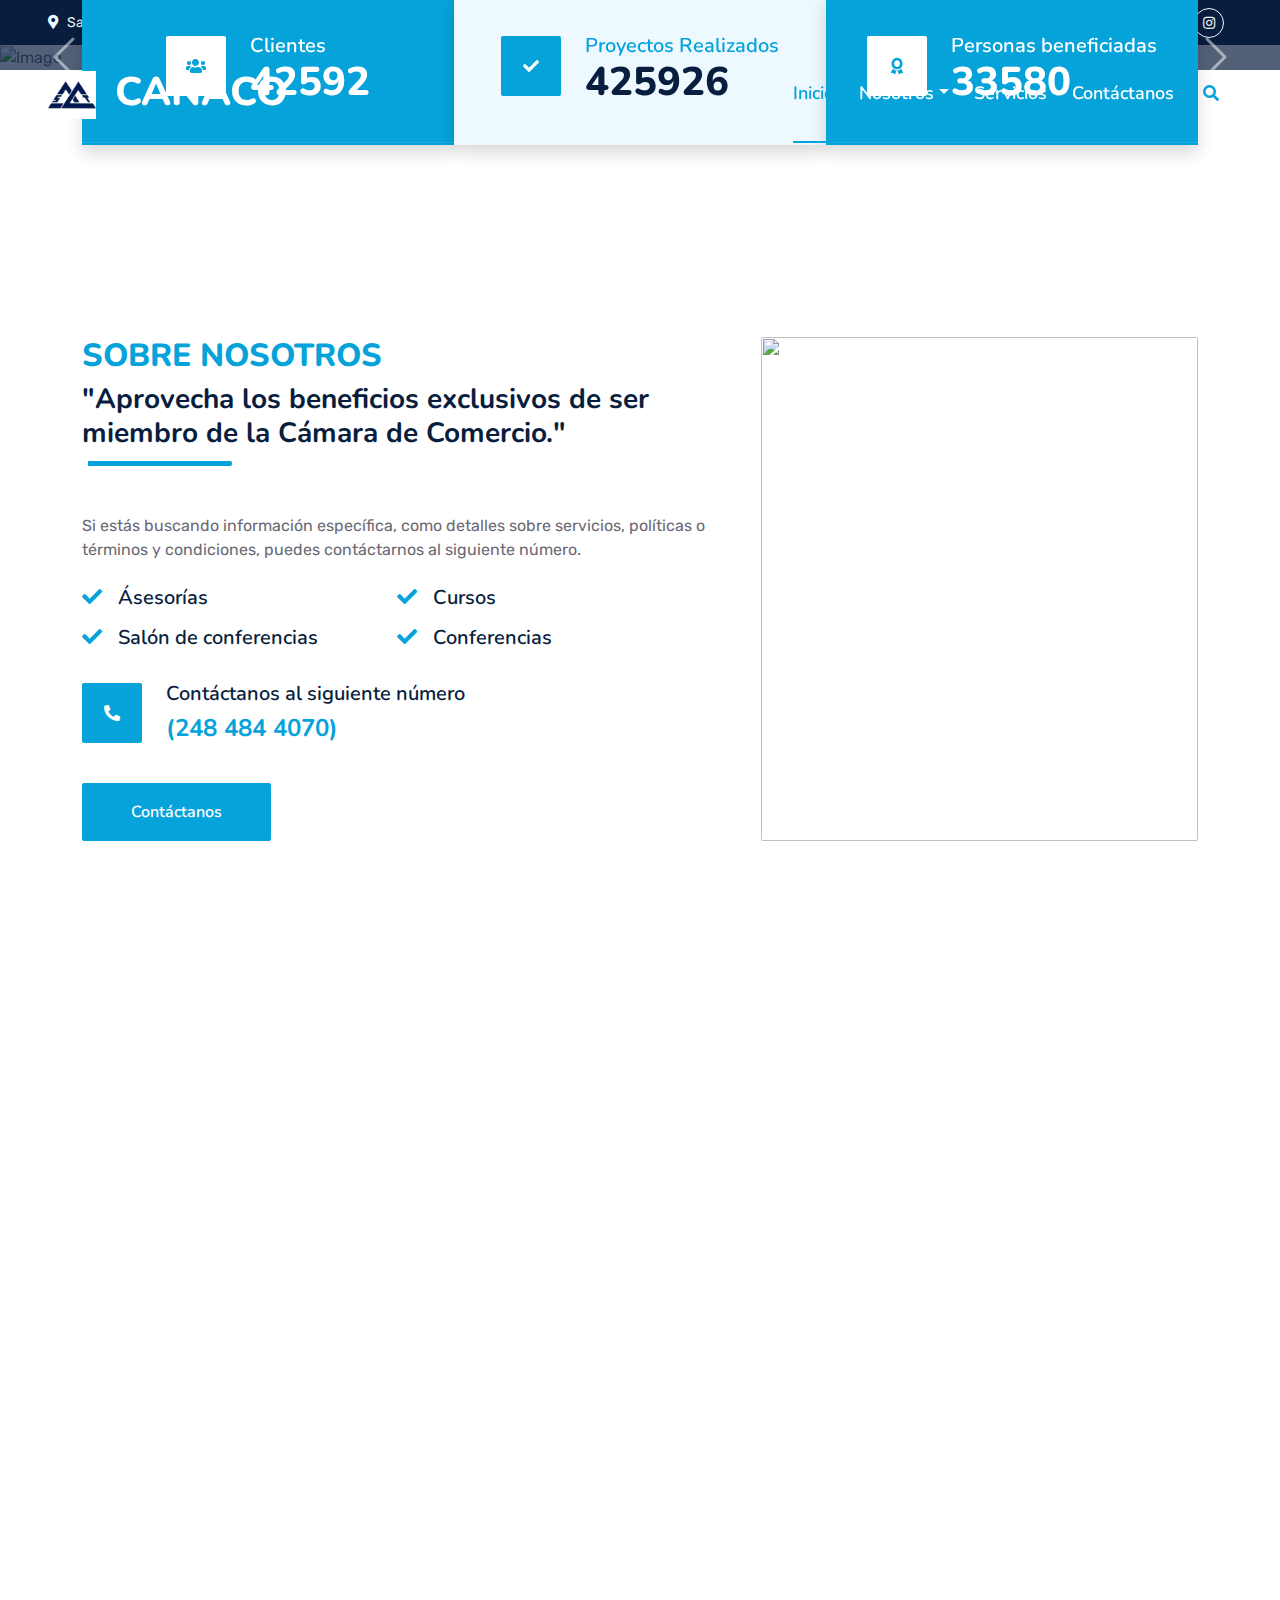
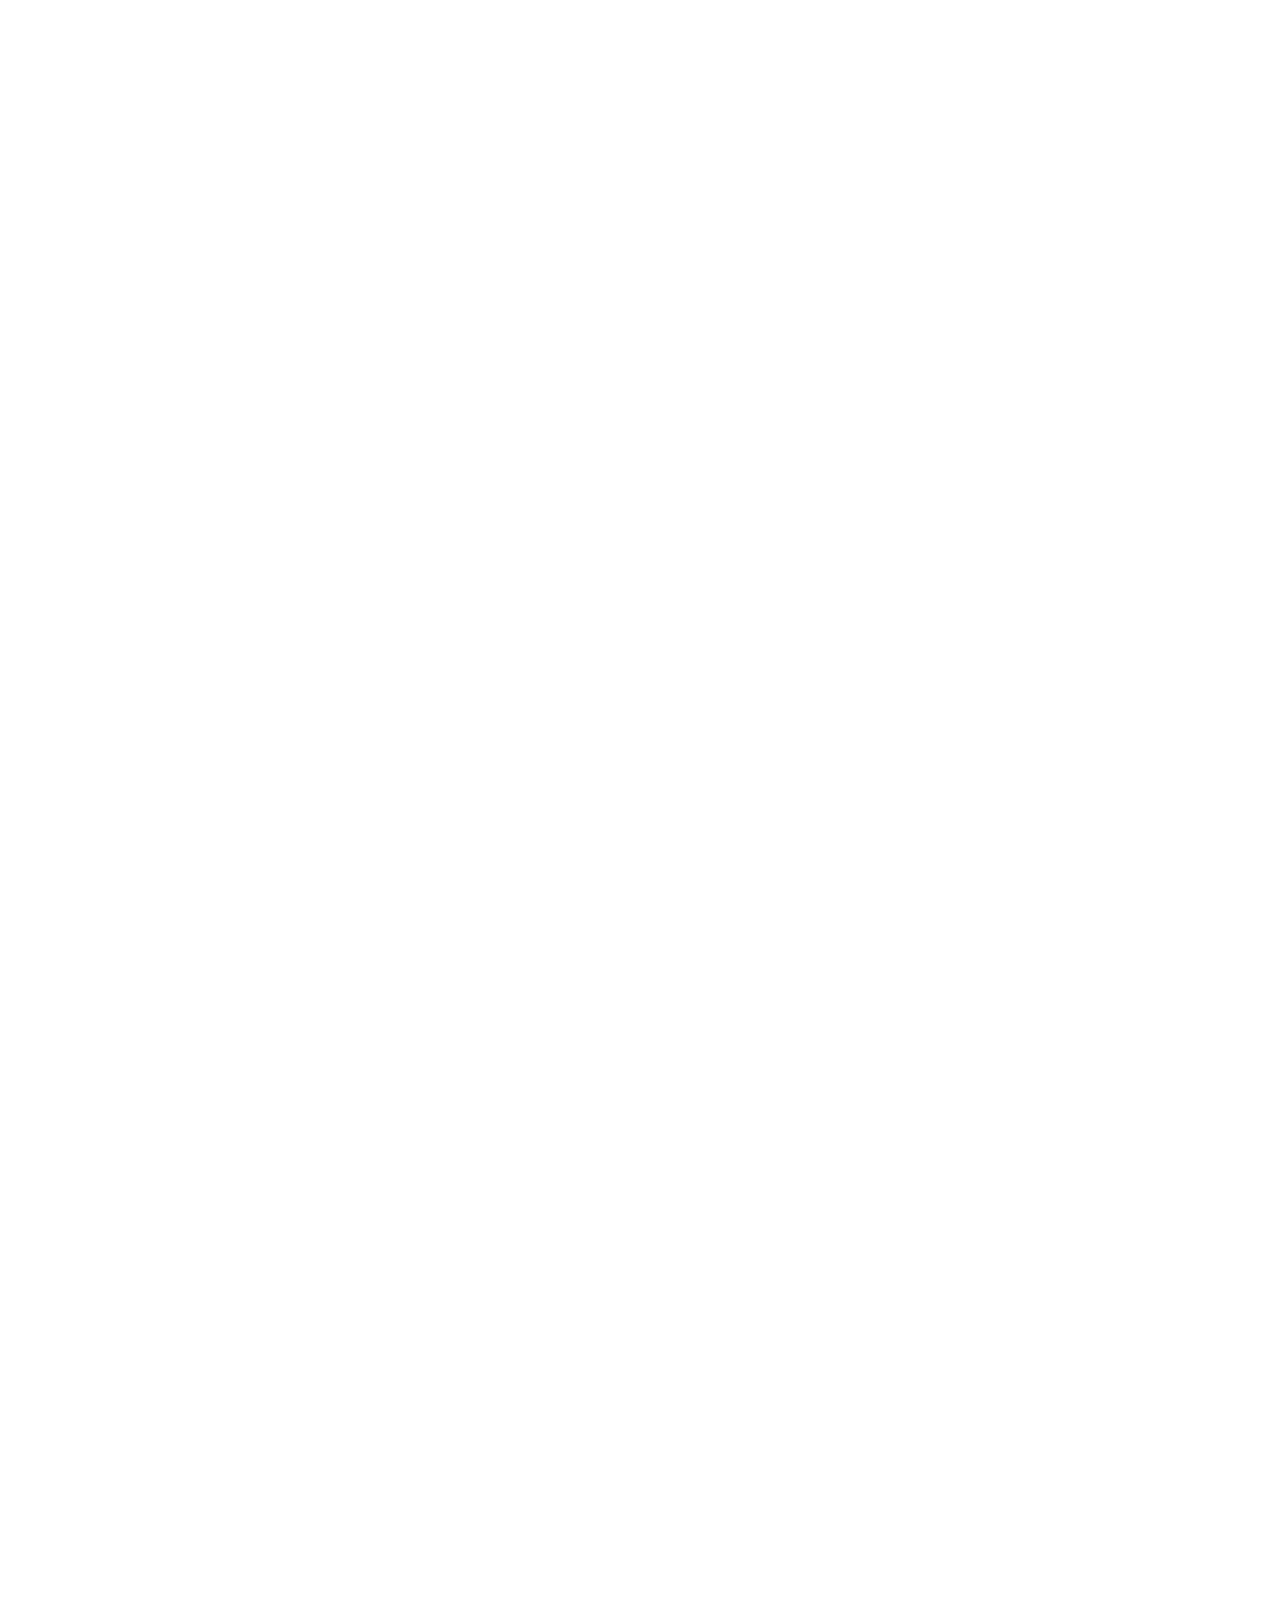
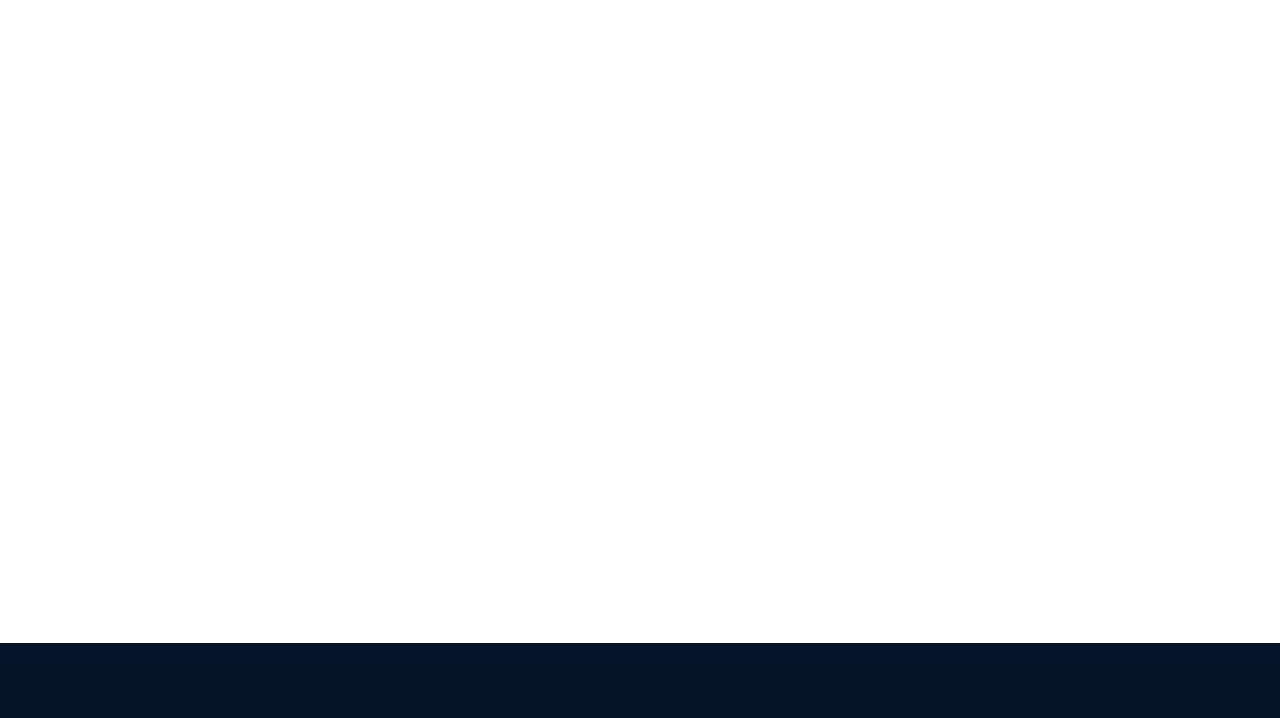
==== index.html @ 7bc9e2fe "first commit" ====
<!DOCTYPE html>
<html lang="en">

<head>
    <meta charset="utf-8">
    <title>CANACO</title>
    <link rel="icon" type="image/jpg" href="img\Logo CANACO.png">

    <meta content="width=device-width, initial-scale=1.0" name="viewport">
    <meta content="Free HTML Templates" name="keywords">
    <meta content="Free HTML Templates" name="description">

   

    <!-- Fuentes web de Google -->
    <link rel="preconnect" href="https://fonts.googleapis.com">
    <link rel="preconnect" href="https://fonts.gstatic.com" crossorigin>
    <link href="https://fonts.googleapis.com/css2?family=Nunito:wght@400;600;700;800&family=Rubik:wght@400;500;600;700&display=swap" rel="stylesheet">

   <!-- Hoja de estilos de fuentes de iconos -->
    <link href="https://cdnjs.cloudflare.com/ajax/libs/font-awesome/5.10.0/css/all.min.css" rel="stylesheet">
    <link href="https://cdn.jsdelivr.net/npm/bootstrap-icons@1.4.1/font/bootstrap-icons.css" rel="stylesheet">

      <!-- Hoja de estilo de bibliotecas -->
    <link href="lib/owlcarousel/assets/owl.carousel.min.css" rel="stylesheet">
    <link href="lib/animate/animate.min.css" rel="stylesheet">

     <!-- Hoja de estilo Bootstrap personalizada -->
    <link href="css/bootstrap.min.css" rel="stylesheet">

    <!-- Template Stylesheet -->
    <link href="css/style.css" rel="stylesheet">
</head>

<body>
    <!-- Spinner Start -->
    <div id="spinner" class="show bg-white position-fixed translate-middle w-100 vh-100 top-50 start-50 d-flex align-items-center justify-content-center">
        <div class="spinner"></div>
    </div>
    <!-- Spinner End -->


    <!-- Topbar Start -->
    <div class="container-fluid bg-dark px-5 d-none d-lg-block">
        <div class="row gx-0">
            <div class="col-lg-8 text-center text-lg-start mb-2 mb-lg-0">
                <div class="d-inline-flex align-items-center" style="height: 45px;">
                    <small class="me-3 text-light"><i class="fa fa-map-marker-alt me-2"></i>San Martin Texmelucan, Puebla , Mexico </small>
                    <small class="me-3 text-light"><i class="fa fa-phone-alt me-2"></i>248-484-40-70</small>
                    <small class="text-light"><i class="fa fa-envelope-open me-2"></i>canacotexmelucan@yahoo.com.mx</small>
                </div>
            </div>
            <!-- REDES DE LA EMPRESA -->
            <div class="col-lg-4 text-center text-lg-end">
                <div class="d-inline-flex align-items-center" style="height: 45px;">
                    <a class="btn btn-sm btn-outline-light btn-sm-square rounded-circle me-2" href="https://x.com/CANACOTexmeluca">
                        <i class="fab fa-twitter fw-normal"></i></a>

                    <a class="btn btn-sm btn-outline-light btn-sm-square rounded-circle me-2" href="https://www.facebook.com/people/Canaco-Servytur-Texmelucan/100064343695938/">
                        <i class="fab fa-facebook-f fw-normal"> </i></a>

                    <a class="btn btn-sm btn-outline-light btn-sm-square rounded-circle me-2" href="https://www.instagram.com/canacoservyturtexmelucan/"> 
                        <i class="fab fa-instagram fw-normal"></i></a>
                </div>
            </div>
        </div>
    </div>
    <!-- Topbar End -->


    <!-- Carusel  -->
    <div class="container-fluid position-relative p-0">
        <nav class="navbar navbar-expand-lg navbar-dark px-5 py-3 py-lg-0">
            <a href="index.html" class="navbar-brand p-0">
                <h1 class="m-0">
  <img src="img\logoa2.jpg" alt="Icono" style="width: 48px; height: 48px; margin-right: 8px;">
  CANACO
</h1>
            </a>
            <button class="navbar-toggler" type="button" data-bs-toggle="collapse" data-bs-target="#navbarCollapse">
                <span class="fa fa-bars"></span>
            </button>
            <div class="collapse navbar-collapse" id="navbarCollapse">
                <div class="navbar-nav ms-auto py-0">
                    <a href="index.html" class="nav-item nav-link active">Inicio</a>
                    <div class="nav-item dropdown">
                        <a href="#" class="nav-link dropdown-toggle" data-bs-toggle="dropdown">Nosotros</a>
                        <div class="dropdown-menu m-0">

                            <a href="price.html" class="dropdown-item">Misión</a>
                            <a href="quote.html" class="dropdown-item">Nuestro Equipo</a>
                            
                        </div>
                    </div>
                    <a href="service.html" class="nav-item nav-link">Servicios</a>
                    <a href="contact.html" class="nav-item nav-link">Contáctanos</a>
                </div>
                <butaton type="button" class="btn text-primary ms-3" data-bs-toggle="modal" data-bs-target="#searchModal"><i class="fa fa-search"></i></butaton>
            </div>
        </nav>
<!--imagenes-->
        <div id="header-carousel" class="carousel slide carousel-fade" data-bs-ride="carousel">
            <div class="carousel-inner">
                <div class="carousel-item active">
                    <img class="w-100" src="img/buen fin.jpg" alt="Image">
                    <div class="carousel-caption d-flex flex-column align-items-center justify-content-center">
                        <div class="p-3" style="max-width: 900px;">
                            <h5 class="text-white text-uppercase mb-3 animated slideInDown">"Descubre cómo la Cámara de Comercio puede ayudarte a conectar con otros empresarios, mejorar tus habilidades y aumentar tu visibilidad en el mercado." </h5>
                            <h1 class="display-1 text-white mb-md-4 animated zoomIn">Somos tu mejor opción para hacerte crecer </h1>
                            <a href="contact.html" class="btn btn-primary py-md-3 px-md-5 me-3 animated slideInLeft">Contáctanos</a>
                        </div>
                    </div>
                </div>
                <div class="carousel-item">
                    <img class="w-100" src="img/imagen coferencia.jpg" alt="Image">
                    <div class="carousel-caption d-flex flex-column align-items-center justify-content-center">
                        <div class="p-3" style="max-width: 900px;">
                            <h5 class="text-white text-uppercase mb-3 animated slideInDown">Creatividad y soluciones</h5>
                            <h1 class="display-1 text-white mb-md-4 animated zoomIn">"Únete a la Cámara de Comercio y accede a una red de oportunidades."</h1>
                            <a href="contact.html" class="btn btn-primary py-md-3 px-md-5 me-3 animated slideInLeft">Contáctanos</a>
                        </div>
                    </div>
                </div>
            </div>
            <button class="carousel-control-prev" type="button" data-bs-target="#header-carousel"
                data-bs-slide="prev">
                <span class="carousel-control-prev-icon" aria-hidden="true"></span>
                <span class="visually-hidden">Previous</span>
            </button>
            <button class="carousel-control-next" type="button" data-bs-target="#header-carousel"
                data-bs-slide="next">
                <span class="carousel-control-next-icon" aria-hidden="true"></span>
                <span class="visually-hidden">Next</span>
            </button>
        </div>
    </div>
    <!-- Navbar & Carousel End -->


    <!-- Full Screen Search Start -->
    <div class="modal fade" id="searchModal" tabindex="-1">
        <div class="modal-dialog modal-fullscreen">
            <div class="modal-content" style="background: rgba(9, 30, 62, .7);">
                <div class="modal-header border-0">
                    <button type="button" class="btn bg-white btn-close" data-bs-dismiss="modal" aria-label="Close"></button>
                </div>
                <div class="modal-body d-flex align-items-center justify-content-center">
                    <div class="input-group" style="max-width: 600px;">
                        <input type="text" class="form-control bg-transparent border-primary p-3" placeholder="Type search keyword">
                        <button class="btn btn-primary px-4"><i class="bi bi-search"></i></button>
                    </div>
                </div>
            </div>
        </div>
    </div>
    <!-- Full Screen Search End -->


    <!-- Facts Start -->
    <div class="container-fluid facts py-5 pt-lg-0">
        <div class="container py-5 pt-lg-0">
            <div class="row gx-0">
                <div class="col-lg-4 wow zoomIn" data-wow-delay="0.1s">
                    <div class="bg-primary shadow d-flex align-items-center justify-content-center p-4" style="height: 150px;">
                        <div class="bg-white d-flex align-items-center justify-content-center rounded mb-2" style="width: 60px; height: 60px;">
                            <i class="fa fa-users text-primary"></i>
                        </div>
                        <div class="ps-4">
                            <h5 class="text-white mb-0">Clientes</h5>
                            <h1 class="text-white mb-0" data-toggle="counter-up">123456</h1>
                        </div>
                    </div>
                </div>
                <div class="col-lg-4 wow zoomIn" data-wow-delay="0.3s">
                    <div class="bg-light shadow d-flex align-items-center justify-content-center p-4" style="height: 150px;">
                        <div class="bg-primary d-flex align-items-center justify-content-center rounded mb-2" style="width: 60px; height: 60px;">
                            <i class="fa fa-check text-white"></i>
                        </div>
                        <div class="ps-4">
                            <h5 class="text-primary mb-0">Proyectos Realizados</h5>
                            <h1 class="mb-0" data-toggle="counter-up">1234567</h1>
                        </div>
                    </div>
                </div>
                <div class="col-lg-4 wow zoomIn" data-wow-delay="0.6s">
                    <div class="bg-primary shadow d-flex align-items-center justify-content-center p-4" style="height: 150px;">
                        <div class="bg-white d-flex align-items-center justify-content-center rounded mb-2" style="width: 60px; height: 60px;">
                            <i class="fa fa-award text-primary"></i>
                        </div>
                        <div class="ps-4">
                            <h5 class="text-white mb-0">Personas beneficiadas</h5>
                            <h1 class="text-white mb-0" data-toggle="counter-up">98765</h1>
                        </div>
                    </div>
                </div>
            </div>
        </div>
    </div>
    <!-- Facts Start -->

    <!-- About Start -->
    <div class="container-fluid py-5 wow fadeInUp" data-wow-delay="0.1s">
        <div class="container py-5">
            <div class="row g-5">
                <div class="col-lg-7">
                    <div class="section-title position-relative pb-3 mb-5">
                        <h2 class="fw-bold text-primary text-uppercase">Sobre Nosotros</h2>
                        <h3 class="mb-0">"Aprovecha los beneficios exclusivos de ser miembro de la Cámara de Comercio."</h3>
                    </div>
                    <p class="mb-4">Si estás buscando información específica, como detalles sobre servicios, políticas o términos y condiciones, puedes contáctarnos al siguiente número.</p>
                    <div class="row g-0 mb-3">
                        <div class="col-sm-6 wow zoomIn" data-wow-delay="0.2s">
                            <h5 class="mb-3"><i class="fa fa-check text-primary me-3"></i>Ásesorías</h5>
                            <h5 class="mb-3"><i class="fa fa-check text-primary me-3"></i>Salón de conferencias</h5>
                        </div>
                        <div class="col-sm-6 wow zoomIn" data-wow-delay="0.4s">
                            <h5 class="mb-3"><i class="fa fa-check text-primary me-3"></i>Cursos</h5>
                            <h5 class="mb-3"><i class="fa fa-check text-primary me-3"></i>Conferencias</h5>
                        </div>
                    </div>
                    <div class="d-flex align-items-center mb-4 wow fadeIn" data-wow-delay="0.6s">
                        <div class="bg-primary d-flex align-items-center justify-content-center rounded" style="width: 60px; height: 60px;">
                            <i class="fa fa-phone-alt text-white"></i>
                        </div>
                        <div class="ps-4">
                            <h5 class="mb-2">Contáctanos al siguiente número</h5>
                            <h4 class="text-primary mb-0">(248 484 4070)</h4>
                        </div>
                    </div>
                    <a href="quote.html" class="btn btn-primary py-3 px-5 mt-3 wow zoomIn" data-wow-delay="0.9s">Contáctanos</a>
                </div>
                <div class="col-lg-5" style="min-height: 500px;">
                    <div class="position-relative h-100">
                        <img class="position-absolute w-100 h-100 rounded wow zoomIn" data-wow-delay="0.9s" src="img/fotoC.jpg" style="object-fit: cover;">
                    </div>
                </div>
            </div>
        </div>
    </div>
    <!-- About End -->


    <!-- Features Start -->
    <div class="container-fluid py-5 wow fadeInUp" data-wow-delay="0.1s">
        <div class="container py-5">
            <div class="section-title text-center position-relative pb-3 mb-5 mx-auto" style="max-width: 600px;">
                <h5 class="fw-bold text-primary text-uppercase">¿POR QUÉ ELEGIRNOS?</h5>
                <h1 class="mb-0">Estamos aquí para hacer crecer tu negocio exponencialmente</h1>
            </div>
            <div class="row g-5">
                <div class="col-lg-4">
                    <div class="row g-5">
                        <div class="col-12 wow zoomIn" data-wow-delay="0.2s">
                            <div class="bg-primary rounded d-flex align-items-center justify-content-center mb-3" style="width: 60px; height: 60px;">
                                <i class="fa fa-cubes text-white"></i>
                            </div>
                            <h4>Recursos y apoyo</h4>
                            <p class="mb-0"> La Cámara de Comercio ofrece una amplia gama de recursos, desde asesoramiento empresarial y capacitación hasta eventos y seminarios que te ayudarán a mejorar tus habilidades y conocimientos. </p>
                        </div>
                        <div class="col-12 wow zoomIn" data-wow-delay="0.6s">
                            <div class="bg-primary rounded d-flex align-items-center justify-content-center mb-3" style="width: 60px; height: 60px;">
                                <i class="fa fa-award text-white"></i>
                            </div>
                            <h4>Conexiones estratégicas</h4>
                            <p class="mb-0"> Al unirte a la Cámara de Comercio, tendrás acceso a una red de empresarios y profesionales influyentes que pueden ayudarte a establecer conexiones valiosas y colaboraciones estratégicas para el crecimiento de tu negocio.</p>
                        </div>
                    </div>
                </div>
                <div class="col-lg-4  wow zoomIn" data-wow-delay="0.9s" style="min-height: 350px;">
                    <div class="position-relative h-100">
<!--imagenes-->
                        <img class="position-absolute w-100 h-100 rounded wow zoomIn" data-wow-delay="0.1s" src="img/buen fin.jpg" style="object-fit: cover;">
                    </div>
                </div>
                <div class="col-lg-4">
                    <div class="row g-5">
                        <div class="col-12 wow zoomIn" data-wow-delay="0.4s">
                            <div class="bg-primary rounded d-flex align-items-center justify-content-center mb-3" style="width: 60px; height: 60px;">
                                <i class="fa fa-users-cog text-white"></i>
                            </div>
                            <h4>Cursos</h4>
                            <p class="mb-0">Tenemos los mejores precios del mercado ofreciendo un precio justo y razonable en relación con la los materiales de mas alta calidad. </p>
                        </div>
                        <div class="col-12 wow zoomIn" data-wow-delay="0.8s">
                            <div class="bg-primary rounded d-flex align-items-center justify-content-center mb-3" style="width: 60px; height: 60px;">
                                <i class="fa fa-phone-alt text-white"></i>
                            </div>
                            <h4>Registro SIEM</h4>
                            <p class="mb-0">Nuestro soporte técnico esta disponible las 24 horas del día, los 7 días de la semana, proporciona asistencia y ayuda a los clientes en cuálquier momento, sin importar la hora del día o la noche.</p>
                        </div>
                    </div>
                </div>
            </div>
        </div>
    </div>
    <!-- Features Start -->


 
    <!-- Quote Start -->
    <div class="container-fluid py-5 wow fadeInUp" data-wow-delay="0.1s">
        <div class="container py-5">
            <div class="row g-5">
                <div class="col-lg-7">
                    <div class="section-title position-relative pb-3 mb-5">
                        <h5 class="fw-bold text-primary text-uppercase">¿QUIÉRES AFILIARTE A LA CAMARA DE COMERCIO?</h5>
                        <h1 class="mb-0">Siéntete libre de contactarnos</h1>
                    </div>
                    <div class="row gx-3">
                        <div class="col-sm-6 wow zoomIn" data-wow-delay="0.2s">
                            <h5 class="mb-4"><i class="fa fa-reply text-primary me-3"></i>Nos esncuentas abierto desde las 10 am</h5>
                        </div>
                        <div class="col-sm-6 wow zoomIn" data-wow-delay="0.4s">
                            <h5 class="mb-4"><i class="fa fa-phone-alt text-primary me-3"></i>Y el cierre de la oficinas son a las 7 pm 
                            </h5>
                        </div>
                    </div>
                    <p class="mb-4">Incrementa la visibilidad y credibilidad de tu empresa a través de eventos y actividades promocionales.</p>
                    <div class="d-flex align-items-center mt-2 wow zoomIn" data-wow-delay="0.6s">
                        <div class="bg-primary d-flex align-items-center justify-content-center rounded" style="width: 60px; height: 60px;">
                            <i class="fa fa-phone-alt text-white"></i>
                        </div>
                        <div class="ps-4">
                            <h5 class="mb-2">Contáctanos al siguiente Número</h5>
                            <h4 class="text-primary mb-0"> 248 484 4070</h4>
                        </div>
                    </div>
                </div>
                <div class="col-lg-5">
                    <div class="bg-primary rounded h-100 d-flex align-items-center p-5 wow zoomIn" data-wow-delay="0.9s">
                        <!--Formulario 2-->
                        <form action="insertarm.php" method="post">
                        <div class="row g-3">
                            <input type="hidden" name="id" value="null">
                            <div class="col-md-6">
                                <input type="text" name="nombre" class="form-control border-0 bg-light px-4" placeholder="Nombre" style="height: 55px;">
                            </div>
                            <div class="col-md-6">
                                <input type="email" name="correo" class="form-control border-0 bg-light px-4" placeholder="Correo" style="height: 55px;">
                            </div>
                            <div class="col-12">
                                <input type="text" name="paisc"  class="form-control border-0 bg-light px-4" placeholder="Pais" style="height: 55px;">
                            </div>
                            <div class="col-12">
                                <input name="comentarios" class="form-control border-0 bg-light px-4 py-3" rows="4" placeholder="Comentarios"></textarea>
                            </div>
                            <div class="col-12">
                                <button class="btn btn-primary w-100 py-3" type="submit">Déjanos un mensaje</button>
                            </div>
                        </div>
                    </form>
                    <!--Formulario 2 -->
                    </div>
                </div>
            </div>
        </div>
    </div>
    <!-- Quote End -->


    <!-- Testimonial Start -->
    <div class="container-fluid py-5 wow fadeInUp" data-wow-delay="0.1s">
        <div class="container py-5">
            <div class="section-title text-center position-relative pb-3 mb-4 mx-auto" style="max-width: 600px;">
                <h5 class="fw-bold text-primary text-uppercase">TESTIMONIOS</h5>
                <h1 class="mb-0">Opiniones de clientes sobre nuestro trabajo</h1>
            </div>
            <div class="owl-carousel testimonial-carousel wow fadeInUp" data-wow-delay="0.6s">
                <div class="testimonial-item bg-light my-4">
                    <div class="d-flex align-items-center border-bottom pt-5 pb-4 px-5">
                        <img class="img-fluid rounded" src="img/prim.jpg" style="width: 60px; height: 60px;" >
                        <div class="ps-4">
                            <h4 class="text-primary mb-1">Celeste </h4>
                            <small class="text-uppercase">Profesión Mecatronica </small>
                        </div>
                    </div>
                    <div class="pt-4 pb-5 px-5">
                     La empresa es super profesional!
                    </div>
                </div>
                <div class="testimonial-item bg-light my-4">
                    <div class="d-flex align-items-center border-bottom pt-5 pb-4 px-5">
                        <img class="img-fluid rounded" src="img/erick.jpg" style="width: 60px; height: 60px;" >
                        <div class="ps-4">
                            <h4 class="text-primary mb-1">Erick Zepomtecalt  </h4>
                            <small class="text-uppercase">Profesión Diseñador</small>
                        </div>
                    </div>
                    <div class="pt-4 pb-5 px-5">
                        Excelente servicio!
                    </div>
                </div>
                <div class="testimonial-item bg-light my-4">
                    <div class="d-flex align-items-center border-bottom pt-5 pb-4 px-5">
                        <img class="img-fluid rounded" src="img/arge.jpg" style="width: 60px; height: 60px;" >
                        <div class="ps-4">
                            <h4 class="text-primary mb-1">Argelia Torres Hernandez</h4>
                            <small class="text-uppercase">Profesión Laboratorista</small>
                        </div>
                    </div>
                    <div class="pt-4 pb-5 px-5">
                        La mejor empresa!
                    </div>
                </div>
                <div class="testimonial-item bg-light my-4">
                    <div class="d-flex align-items-center border-bottom pt-5 pb-4 px-5">
                        <img class="img-fluid rounded" src="img/logo uth.png" style="width: 60px; height: 60px;" >
                        <div class="ps-4">
                            <h4 class="text-primary mb-1">Universidad Tecnológica de Huejotzingo </h4>
                            <small class="text-uppercase">Profesión Educación</small>
                        </div>
                    </div>
                    <div class="pt-4 pb-5 px-5">
                        De las mejores empresas que he visto!
                    </div>
                </div>
            </div>
        </div>
    </div>
    <!-- Testimonial End -->


    <!-- Vendor Start -->
    <div class="container-fluid py-5 wow fadeInUp" data-wow-delay="0.1s">
        <div class="container py-5 mb-5">
            <div class="bg-white">
                <div class="owl-carousel vendor-carousel">
                    <img src="img/" alt="">
                  
                </div>
            </div>
        </div>
    </div>
    <!-- Vendor End -->
    

    <!-- Footer Start -->
    <div class="container-fluid bg-dark text-light mt-5 wow fadeInUp" data-wow-delay="0.1s">
        <div class="container">
            <div class="row gx-5">
                <div class="col-lg-4 col-md-6 footer-about">
                    <div class="d-flex flex-column align-items-center justify-content-center text-center h-100 bg-primary p-4">
                        <a href="index.html" class="navbar-brand">
                            <h1 class="m-0 text-white"><i class="fa fa-user-tie me-2"></i>Canaco</h1>
                        </a>
                        <p class="mt-3 mb-4">Agrega un comentario acerca de la página web.</p>
                        <form action="">
                            <div class="input-group">
                                <input type="text" class="form-control border-white p-3" placeholder="Escribe Aqui">
                                <button class="btn btn-dark">Envíar</button>
                            </div>
                        </form>
                    </div>
                </div>
                <div class="col-lg-8 col-md-6">
                    <div class="row gx-5">
                        <div class="col-lg-4 col-md-12 pt-5 mb-5">
                            <div class="section-title section-title-sm position-relative pb-3 mb-4">
                                <h3 class="text-light mb-0">Contáctanos</h3>
                            </div>
                            <div class="d-flex mb-2">
                                <i class="bi bi-geo-alt text-primary me-2"></i>
                                <p class="mb-0">Reforma Ote. 3, Col Centro, 74000 San Martín Texmelucan de Labastida, Pue.</p>
                            </div>
                            <div class="d-flex mb-2">
                                <i class="bi bi-envelope-open text-primary me-2"></i>
                                <p class="mb-0">canacotexmelucan@yahoo.</p>
                            </div>
                            <div class="d-flex mb-2">
                                <i class="bi bi-telephone text-primary me-2"></i>
                                <p class="mb-0"> 248 484 4070</p>
                            </div>
                            <div class="d-flex mt-4">
                                <a class="btn btn-primary btn-square me-2" href="#"><i class="fab fa-twitter fw-normal"></i></a>
                                <a class="btn btn-primary btn-square me-2" href="#"><i class="fab fa-facebook-f fw-normal"></i></a>
                                <a class="btn btn-primary btn-square me-2" href="#"><i class="fab fa-linkedin-in fw-normal"></i></a>
                                <a class="btn btn-primary btn-square" href="#"><i class="fab fa-instagram fw-normal"></i></a>
                            </div>
                        </div>
                        <div class="col-lg-4 col-md-12 pt-0 pt-lg-5 mb-5">
                            <div class="section-title section-title-sm position-relative pb-3 mb-4">
                                <h3 class="text-light mb-0">Enlaces Rápidos</h3>
                            </div>
                            <div class="link-animated d-flex flex-column justify-content-start">
                                <a class="text-light mb-2" href="#"><i class="bi bi-arrow-right text-primary me-2"></i>Inicio</a>
                                <a class="text-light mb-2" href="#"><i class="bi bi-arrow-right text-primary me-2"></i>Sobre nosotros</a>
                                <a class="text-light mb-2" href="#"><i class="bi bi-arrow-right text-primary me-2"></i>
                                ¿Por qué elegirnos?</a>
                                <a class="text-light mb-2" href="#"><i class="bi bi-arrow-right text-primary me-2"></i>servicios</a>
                                <a class="text-light mb-2" href="#"><i class="bi bi-arrow-right text-primary me-2"></i>Testimonios</a>
                                <a class="text-light" href="#"><i class="bi bi-arrow-right text-primary me-2"></i>Equipo de trabajo</a>
                            </div>
                        </div>
                        <div class="col-lg-4 col-md-12 pt-0 pt-lg-5 mb-5">
                            <div class="section-title section-title-sm position-relative pb-3 mb-4">
                                <h3 class="text-light mb-0">Enlaces Populares</h3>
                            </div>
                            <div class="link-animated d-flex flex-column justify-content-start">
                                <a class="text-light mb-2" href="#"><i class="bi bi-arrow-right text-primary me-2"></i>Inicio</a>
                                <a class="text-light mb-2" href="#"><i class="bi bi-arrow-right text-primary me-2"></i>Nosotros</a>
                                <a class="text-light mb-2" href="#"><i class="bi bi-arrow-right text-primary me-2"></i>Servicios</a>
                                <a class="text-light mb-2" href="#"><i class="bi bi-arrow-right text-primary me-2"></i>Contáctanos</a>
                                
                            </div>
                        </div>
                    </div>
                </div>
            </div>
        </div>
    </div>
    <div class="container-fluid text-white" style="background: #061429;">
        <div class="container text-center">
            <div class="row justify-content-end">
                <div class="col-lg-8 col-md-6">
                    <div class="d-flex align-items-center justify-content-center" style="height: 75px;">
                    </div>
                </div>
            </div>
        </div>
    </div>
    <!-- Footer End -->


    <!-- Back to Top -->
    <a href="#" class="btn btn-lg btn-primary btn-lg-square rounded back-to-top"><i class="bi bi-arrow-up"></i></a>


    <!-- JavaScript Libraries -->
    <script src="https://code.jquery.com/jquery-3.4.1.min.js"></script>
    <script src="https://cdn.jsdelivr.net/npm/bootstrap@5.0.0/dist/js/bootstrap.bundle.min.js"></script>
    <script src="lib/wow/wow.min.js"></script>
    <script src="lib/easing/easing.min.js"></script>
    <script src="lib/waypoints/waypoints.min.js"></script>
    <script src="lib/counterup/counterup.min.js"></script>
    <script src="lib/owlcarousel/owl.carousel.min.js"></script>

    <!-- Template Javascript -->
    <script src="js/main.js"></script>
</body>
</html>
---- css/style.css ----
/********** Template CSS **********/
:root {
    --primary: #06A3DA;
    --secondary: #34AD54;
    --light: #EEF9FF;
    --dark: #091E3E;
}


/*** Spinner ***/
.spinner {
    width: 40px;
    height: 40px;
    background: var(--primary);
    margin: 100px auto;
    -webkit-animation: sk-rotateplane 1.2s infinite ease-in-out;
    animation: sk-rotateplane 1.2s infinite ease-in-out;
}

@-webkit-keyframes sk-rotateplane {
    0% {
        -webkit-transform: perspective(120px)
    }
    50% {
        -webkit-transform: perspective(120px) rotateY(180deg)
    }
    100% {
        -webkit-transform: perspective(120px) rotateY(180deg) rotateX(180deg)
    }
}

@keyframes sk-rotateplane {
    0% {
        transform: perspective(120px) rotateX(0deg) rotateY(0deg);
        -webkit-transform: perspective(120px) rotateX(0deg) rotateY(0deg)
    }
    50% {
        transform: perspective(120px) rotateX(-180.1deg) rotateY(0deg);
        -webkit-transform: perspective(120px) rotateX(-180.1deg) rotateY(0deg)
    }
    100% {
        transform: perspective(120px) rotateX(-180deg) rotateY(-179.9deg);
        -webkit-transform: perspective(120px) rotateX(-180deg) rotateY(-179.9deg);
    }
}

#spinner {
    opacity: 0;
    visibility: hidden;
    transition: opacity .5s ease-out, visibility 0s linear .5s;
    z-index: 99999;
}

#spinner.show {
    transition: opacity .5s ease-out, visibility 0s linear 0s;
    visibility: visible;
    opacity: 1;
}


/*** Heading ***/
h1,
h2,
.fw-bold {
    font-weight: 800 !important;
}

h3,
h4,
.fw-semi-bold {
    font-weight: 700 !important;
}

h5,
h6,
.fw-medium {
    font-weight: 600 !important;
}


/*** Button ***/
.btn {
    font-family: 'Nunito', sans-serif;
    font-weight: 600;
    transition: .5s;
}

.btn-primary,
.btn-secondary {
    color: #FFFFFF;
    box-shadow: inset 0 0 0 50px transparent;
}

.btn-primary:hover {
    box-shadow: inset 0 0 0 0 var(--primary);
}

.btn-secondary:hover {
    box-shadow: inset 0 0 0 0 var(--secondary);
}

.btn-square {
    width: 36px;
    height: 36px;
}

.btn-sm-square {
    width: 30px;
    height: 30px;
}

.btn-lg-square {
    width: 48px;
    height: 48px;
}

.btn-square,
.btn-sm-square,
.btn-lg-square {
    padding-left: 0;
    padding-right: 0;
    text-align: center;
}


/*** Navbar ***/
.navbar-dark .navbar-nav .nav-link {
    font-family: 'Nunito', sans-serif;
    position: relative;
    margin-left: 25px;
    padding: 35px 0;
    color: #FFFFFF;
    font-size: 18px;
    font-weight: 600;
    outline: none;
    transition: .5s;
}

.sticky-top.navbar-dark .navbar-nav .nav-link {
    padding: 20px 0;
    color: var(--dark);
}

.navbar-dark .navbar-nav .nav-link:hover,
.navbar-dark .navbar-nav .nav-link.active {
    color: var(--primary);
}

.navbar-dark .navbar-brand h1 {
    color: #FFFFFF;
}

.navbar-dark .navbar-toggler {
    color: var(--primary) !important;
    border-color: var(--primary) !important;
}

@media (max-width: 991.98px) {
    .sticky-top.navbar-dark {
        position: relative;
        background: #FFFFFF;
    }

    .navbar-dark .navbar-nav .nav-link,
    .navbar-dark .navbar-nav .nav-link.show,
    .sticky-top.navbar-dark .navbar-nav .nav-link {
        padding: 10px 0;
        color: var(--dark);
    }

    .navbar-dark .navbar-brand h1 {
        color: var(--primary);
    }
}

@media (min-width: 992px) {
    .navbar-dark {
        position: absolute;
        width: 100%;
        top: 0;
        left: 0;
        border-bottom: 1px solid rgba(256, 256, 256, .1);
        z-index: 999;
    }
    
    .sticky-top.navbar-dark {
        position: fixed;
        background: #FFFFFF;
    }

    .navbar-dark .navbar-nav .nav-link::before {
        position: absolute;
        content: "";
        width: 0;
        height: 2px;
        bottom: -1px;
        left: 50%;
        background: var(--primary);
        transition: .5s;
    }

    .navbar-dark .navbar-nav .nav-link:hover::before,
    .navbar-dark .navbar-nav .nav-link.active::before {
        width: 100%;
        left: 0;
    }

    .navbar-dark .navbar-nav .nav-link.nav-contact::before {
        display: none;
    }

    .sticky-top.navbar-dark .navbar-brand h1 {
        color: var(--primary);
    }
}


/*** Carousel ***/
.carousel-caption {
    top: 0;
    left: 0;
    right: 0;
    bottom: 0;
    background: rgba(9, 30, 62, .7);
    z-index: 1;
}

@media (max-width: 576px) {
    .carousel-caption h5 {
        font-size: 14px;
        font-weight: 500 !important;
    }

    .carousel-caption h1 {
        font-size: 30px;
        font-weight: 600 !important;
    }
}

.carousel-control-prev,
.carousel-control-next {
    width: 10%;
}

.carousel-control-prev-icon,
.carousel-control-next-icon {
    width: 3rem;
    height: 3rem;
}


/*** Section Title ***/
.section-title::before {
    position: absolute;
    content: "";
    width: 150px;
    height: 5px;
    left: 0;
    bottom: 0;
    background: var(--primary);
    border-radius: 2px;
}

.section-title.text-center::before {
    left: 50%;
    margin-left: -75px;
}

.section-title.section-title-sm::before {
    width: 90px;
    height: 3px;
}

.section-title::after {
    position: absolute;
    content: "";
    width: 6px;
    height: 5px;
    bottom: 0px;
    background: #FFFFFF;
    -webkit-animation: section-title-run 5s infinite linear;
    animation: section-title-run 5s infinite linear;
}

.section-title.section-title-sm::after {
    width: 4px;
    height: 3px;
}

.section-title.text-center::after {
    -webkit-animation: section-title-run-center 5s infinite linear;
    animation: section-title-run-center 5s infinite linear;
}

.section-title.section-title-sm::after {
    -webkit-animation: section-title-run-sm 5s infinite linear;
    animation: section-title-run-sm 5s infinite linear;
}

@-webkit-keyframes section-title-run {
    0% {left: 0; } 50% { left : 145px; } 100% { left: 0; }
}

@-webkit-keyframes section-title-run-center {
    0% { left: 50%; margin-left: -75px; } 50% { left : 50%; margin-left: 45px; } 100% { left: 50%; margin-left: -75px; }
}

@-webkit-keyframes section-title-run-sm {
    0% {left: 0; } 50% { left : 85px; } 100% { left: 0; }
}


/*** Service ***/
.service-item {
    position: relative;
    height: 300px;
    padding: 0 30px;
    transition: .5s;
}

.service-item .service-icon {
    margin-bottom: 30px;
    width: 60px;
    height: 60px;
    display: flex;
    align-items: center;
    justify-content: center;
    background: var(--primary);
    border-radius: 2px;
    transform: rotate(-45deg);
}

.service-item .service-icon i {
    transform: rotate(45deg);
}

.service-item a.btn {
    position: absolute;
    width: 60px;
    bottom: -48px;
    left: 50%;
    margin-left: -30px;
    opacity: 0;
}

.service-item:hover a.btn {
    bottom: -24px;
    opacity: 1;
}


/*** Testimonial ***/
.testimonial-carousel .owl-dots {
    margin-top: 15px;
    display: flex;
    align-items: flex-end;
    justify-content: center;
}

.testimonial-carousel .owl-dot {
    position: relative;
    display: inline-block;
    margin: 0 5px;
    width: 15px;
    height: 15px;
    background: #DDDDDD;
    border-radius: 2px;
    transition: .5s;
}

.testimonial-carousel .owl-dot.active {
    width: 30px;
    background: var(--primary);
}

.testimonial-carousel .owl-item.center {
    position: relative;
    z-index: 1;
}

.testimonial-carousel .owl-item .testimonial-item {
    transition: .5s;
}

.testimonial-carousel .owl-item.center .testimonial-item {
    background: #FFFFFF !important;
    box-shadow: 0 0 30px #DDDDDD;
}


/*** Team ***/
.team-item {
    transition: .5s;
}

.team-social {
    position: absolute;
    width: 100%;
    height: 100%;
    top: 0;
    left: 0;
    display: flex;
    align-items: center;
    justify-content: center;
    transition: .5s;
}

.team-social a.btn {
    position: relative;
    margin: 0 3px;
    margin-top: 100px;
    opacity: 0;
}

.team-item:hover {
    box-shadow: 0 0 30px #DDDDDD;
}

.team-item:hover .team-social {
    background: rgba(9, 30, 62, .7);
}

.team-item:hover .team-social a.btn:first-child {
    opacity: 1;
    margin-top: 0;
    transition: .3s 0s;
}

.team-item:hover .team-social a.btn:nth-child(2) {
    opacity: 1;
    margin-top: 0;
    transition: .3s .05s;
}

.team-item:hover .team-social a.btn:nth-child(3) {
    opacity: 1;
    margin-top: 0;
    transition: .3s .1s;
}

.team-item:hover .team-social a.btn:nth-child(4) {
    opacity: 1;
    margin-top: 0;
    transition: .3s .15s;
}

.team-item .team-img img,
.blog-item .blog-img img  {
    transition: .5s;
}

.team-item:hover .team-img img,
.blog-item:hover .blog-img img {
    transform: scale(1.15);
}


/*** Miscellaneous ***/
@media (min-width: 991.98px) {
    .facts {
        position: relative;
        margin-top: -75px;
        z-index: 1;
    }
}

.back-to-top {
    position: fixed;
    display: none;
    right: 45px;
    bottom: 45px;
    z-index: 99;
}

.bg-header {
    background: linear-gradient(rgba(9, 30, 62, .7), rgba(9, 30, 62, .7)), url(../img/fotoC.jpg) center center no-repeat;
    background-size: cover;
}

.link-animated a {
    transition: .5s;
}

.link-animated a:hover {
    padding-left: 10px;
}

@media (min-width: 767.98px) {
    .footer-about {
        margin-bottom: -75px;
    }
}
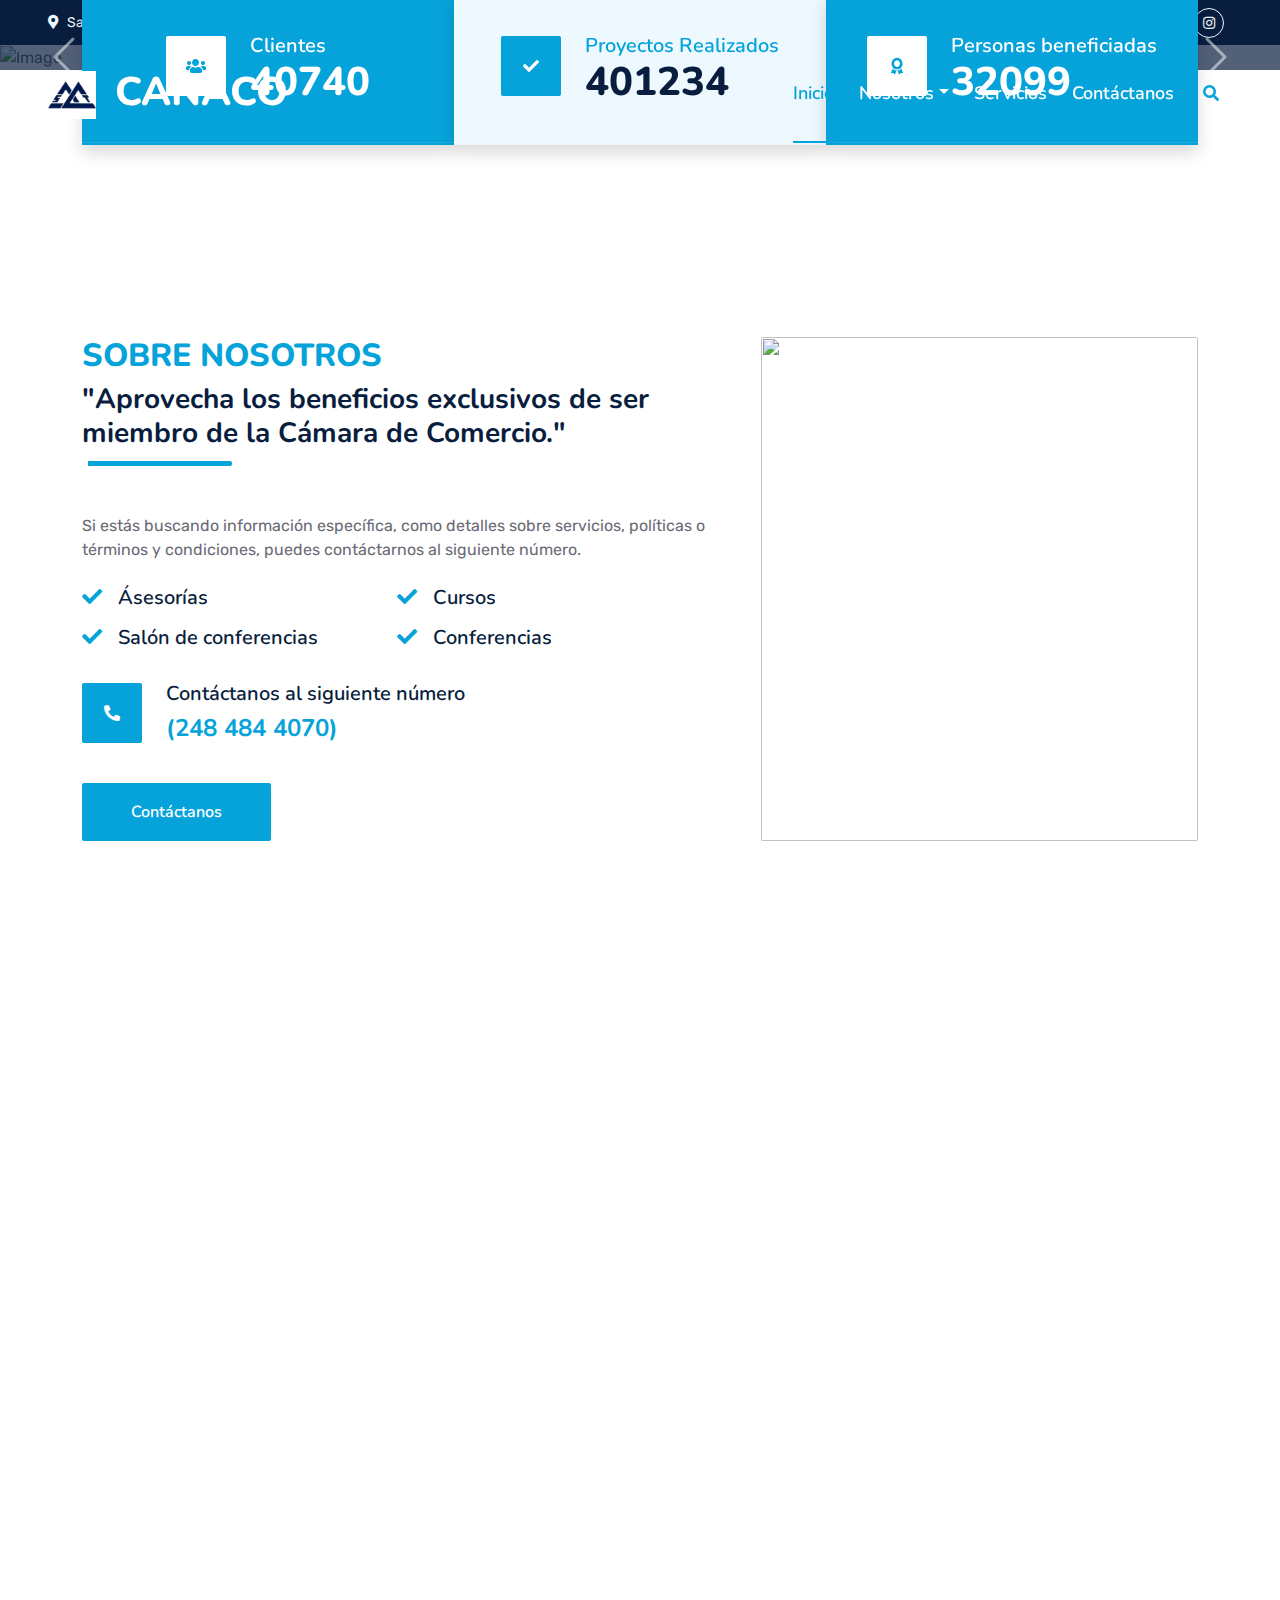
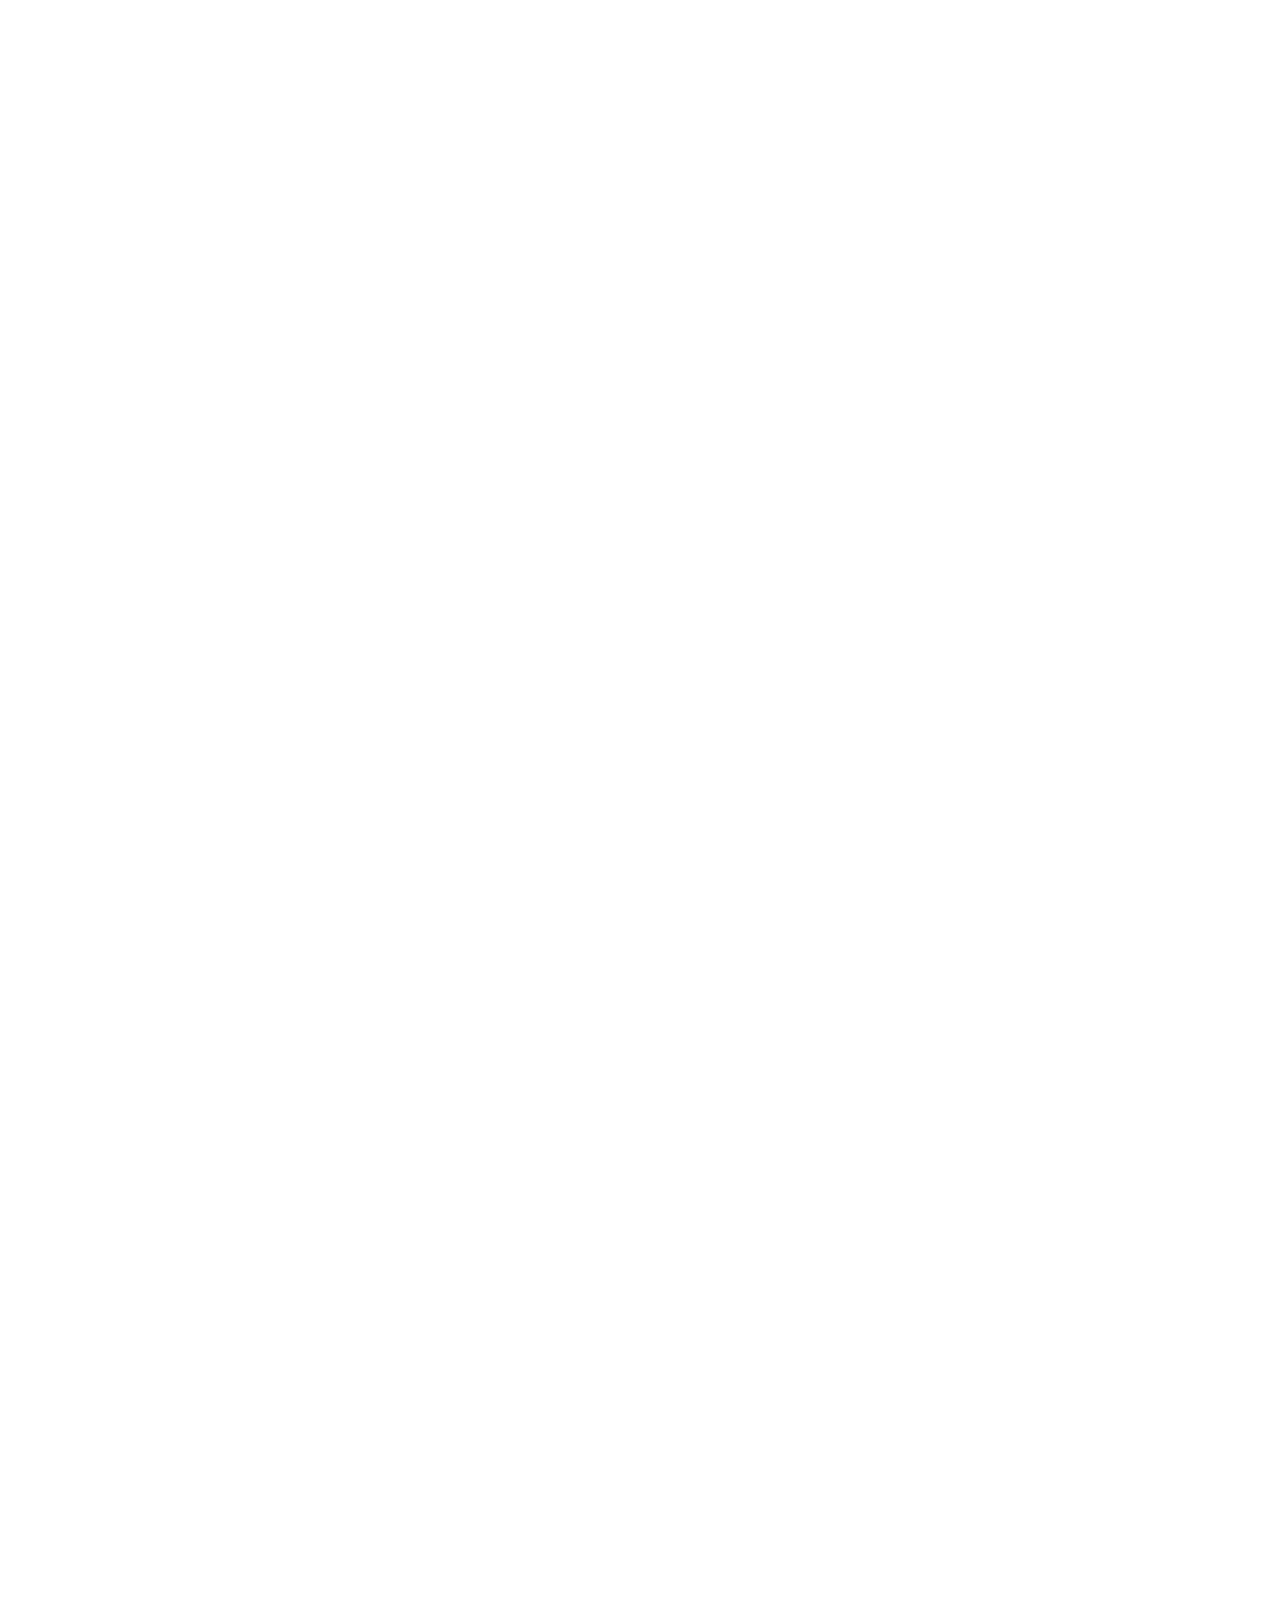
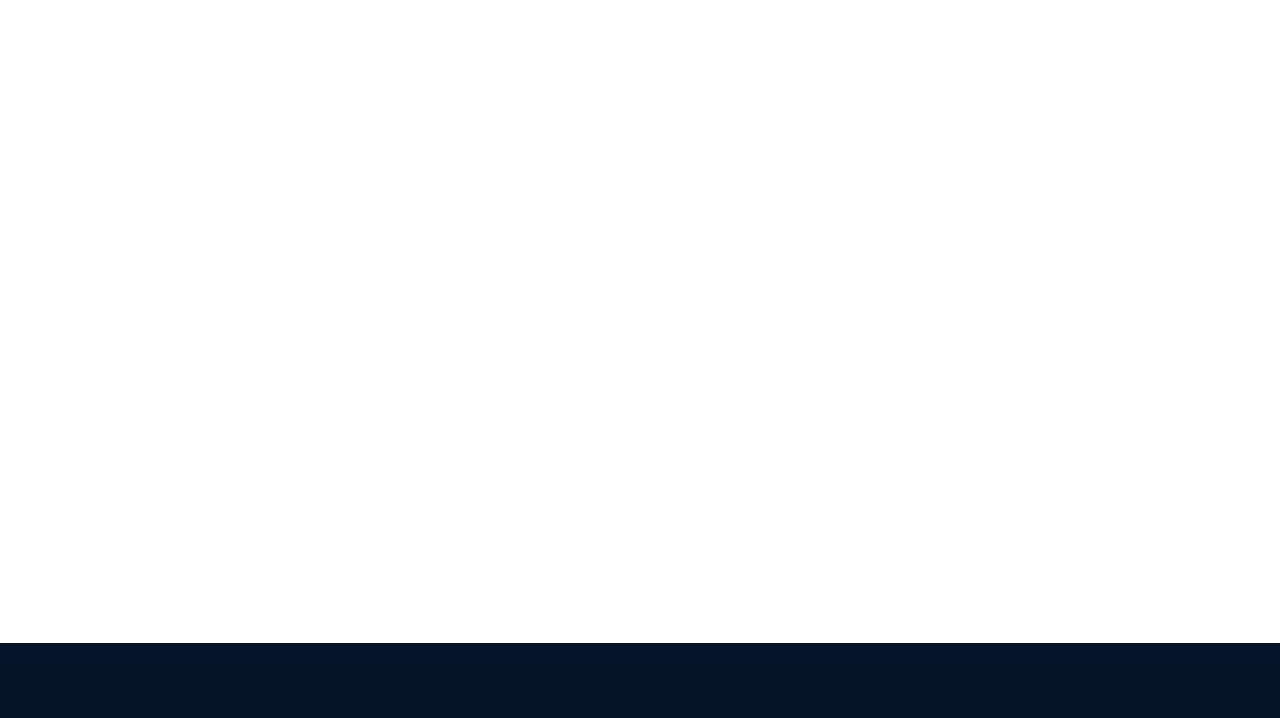
==== commit 54d825e6: "hola" ====
--- a/index.html
+++ b/index.html
@@ -1,3 +1,4 @@
+
 <!DOCTYPE html>
 <html lang="en">
 
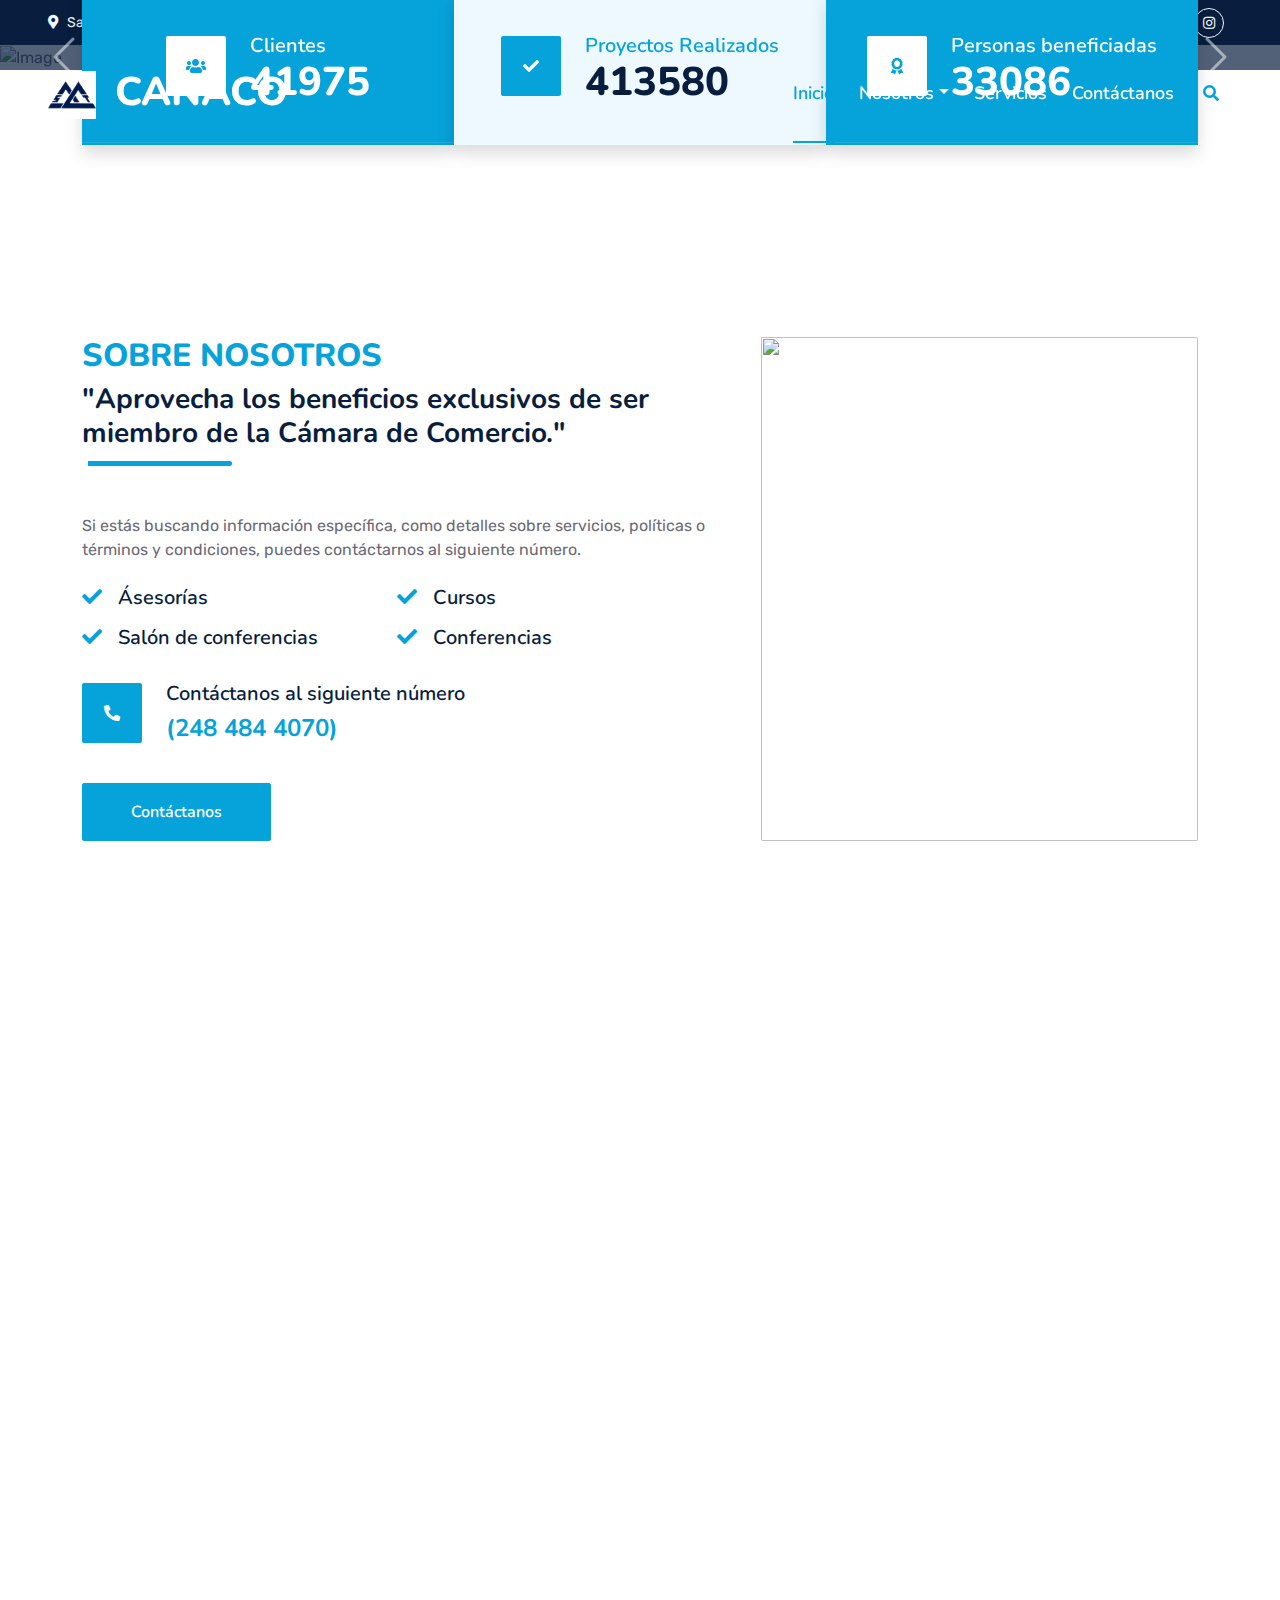
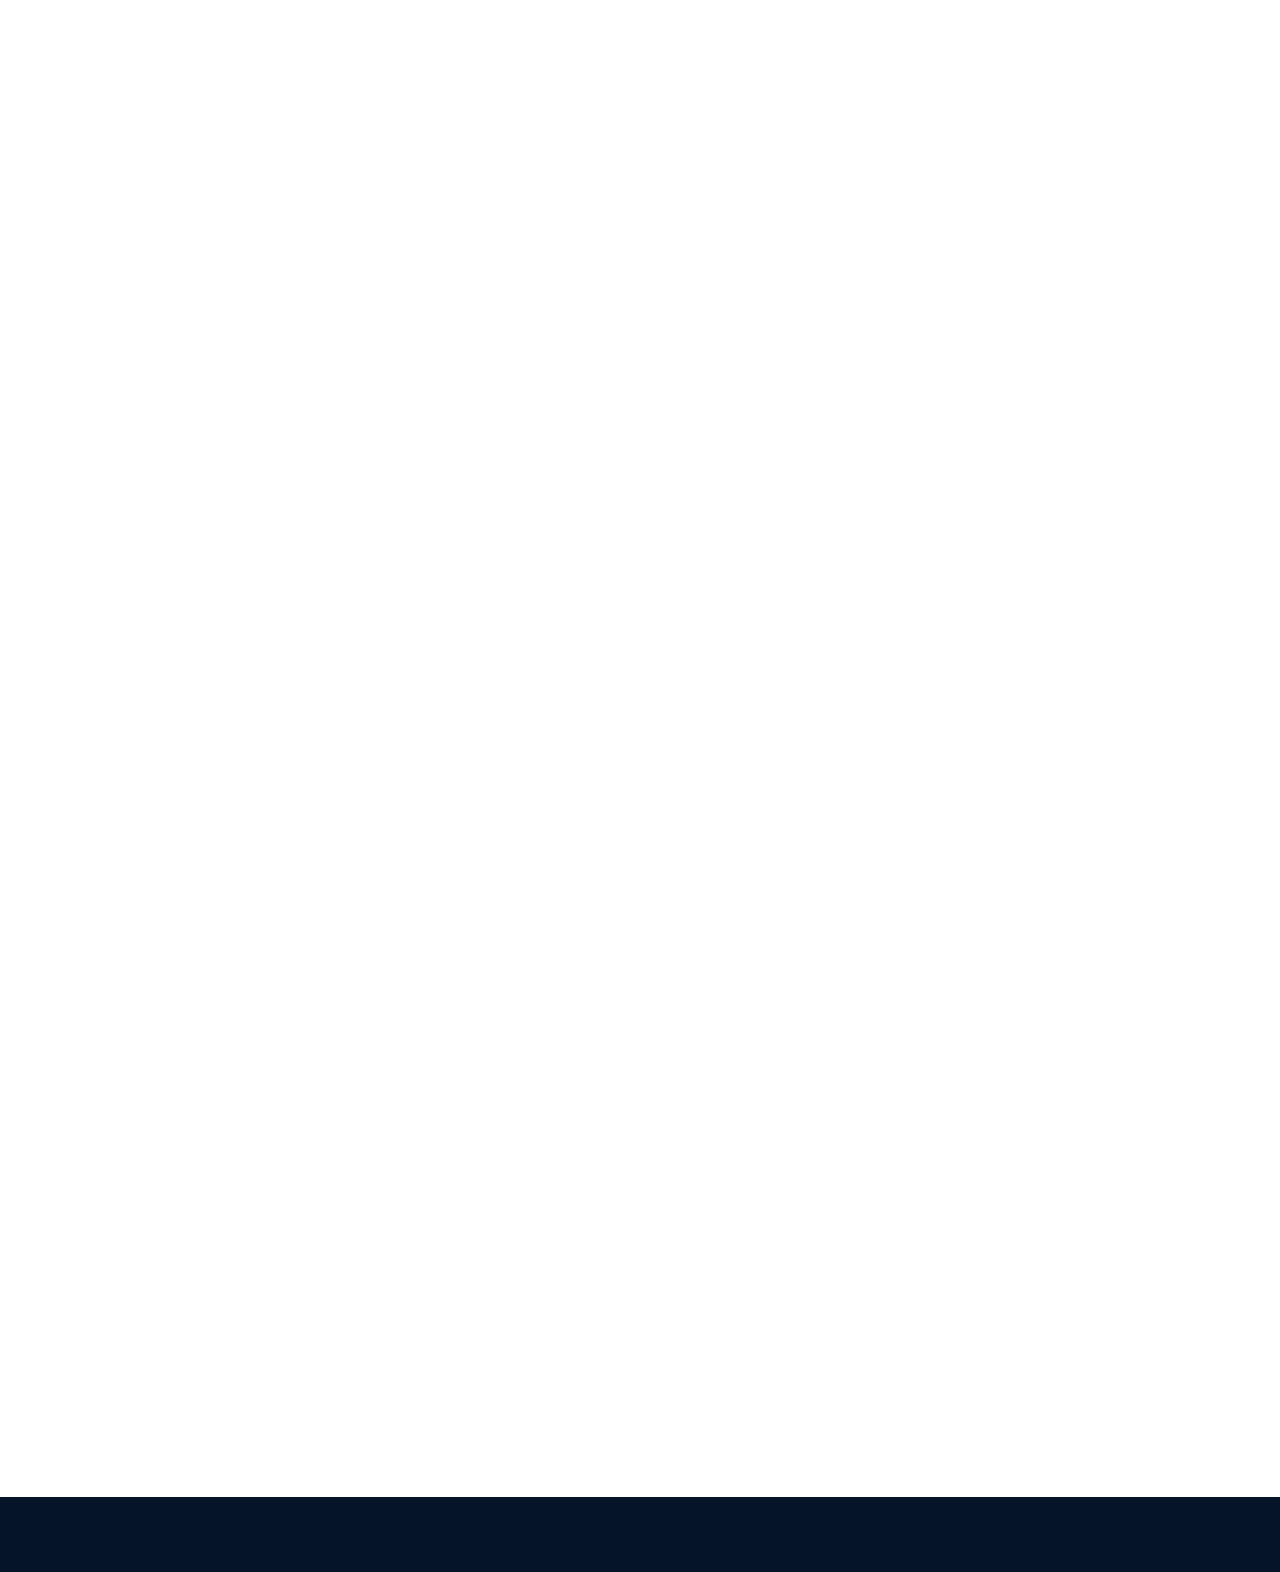
==== commit 93c19890: "tex borrados" ====
--- a/index.html
+++ b/index.html
@@ -357,70 +357,6 @@
         </div>
     </div>
     <!-- Quote End -->
-
-
-    <!-- Testimonial Start -->
-    <div class="container-fluid py-5 wow fadeInUp" data-wow-delay="0.1s">
-        <div class="container py-5">
-            <div class="section-title text-center position-relative pb-3 mb-4 mx-auto" style="max-width: 600px;">
-                <h5 class="fw-bold text-primary text-uppercase">TESTIMONIOS</h5>
-                <h1 class="mb-0">Opiniones de clientes sobre nuestro trabajo</h1>
-            </div>
-            <div class="owl-carousel testimonial-carousel wow fadeInUp" data-wow-delay="0.6s">
-                <div class="testimonial-item bg-light my-4">
-                    <div class="d-flex align-items-center border-bottom pt-5 pb-4 px-5">
-                        <img class="img-fluid rounded" src="img/prim.jpg" style="width: 60px; height: 60px;" >
-                        <div class="ps-4">
-                            <h4 class="text-primary mb-1">Celeste </h4>
-                            <small class="text-uppercase">Profesión Mecatronica </small>
-                        </div>
-                    </div>
-                    <div class="pt-4 pb-5 px-5">
-                     La empresa es super profesional!
-                    </div>
-                </div>
-                <div class="testimonial-item bg-light my-4">
-                    <div class="d-flex align-items-center border-bottom pt-5 pb-4 px-5">
-                        <img class="img-fluid rounded" src="img/erick.jpg" style="width: 60px; height: 60px;" >
-                        <div class="ps-4">
-                            <h4 class="text-primary mb-1">Erick Zepomtecalt  </h4>
-                            <small class="text-uppercase">Profesión Diseñador</small>
-                        </div>
-                    </div>
-                    <div class="pt-4 pb-5 px-5">
-                        Excelente servicio!
-                    </div>
-                </div>
-                <div class="testimonial-item bg-light my-4">
-                    <div class="d-flex align-items-center border-bottom pt-5 pb-4 px-5">
-                        <img class="img-fluid rounded" src="img/arge.jpg" style="width: 60px; height: 60px;" >
-                        <div class="ps-4">
-                            <h4 class="text-primary mb-1">Argelia Torres Hernandez</h4>
-                            <small class="text-uppercase">Profesión Laboratorista</small>
-                        </div>
-                    </div>
-                    <div class="pt-4 pb-5 px-5">
-                        La mejor empresa!
-                    </div>
-                </div>
-                <div class="testimonial-item bg-light my-4">
-                    <div class="d-flex align-items-center border-bottom pt-5 pb-4 px-5">
-                        <img class="img-fluid rounded" src="img/logo uth.png" style="width: 60px; height: 60px;" >
-                        <div class="ps-4">
-                            <h4 class="text-primary mb-1">Universidad Tecnológica de Huejotzingo </h4>
-                            <small class="text-uppercase">Profesión Educación</small>
-                        </div>
-                    </div>
-                    <div class="pt-4 pb-5 px-5">
-                        De las mejores empresas que he visto!
-                    </div>
-                </div>
-            </div>
-        </div>
-    </div>
-    <!-- Testimonial End -->
-
-
     <!-- Vendor Start -->
     <div class="container-fluid py-5 wow fadeInUp" data-wow-delay="0.1s">
         <div class="container py-5 mb-5">
